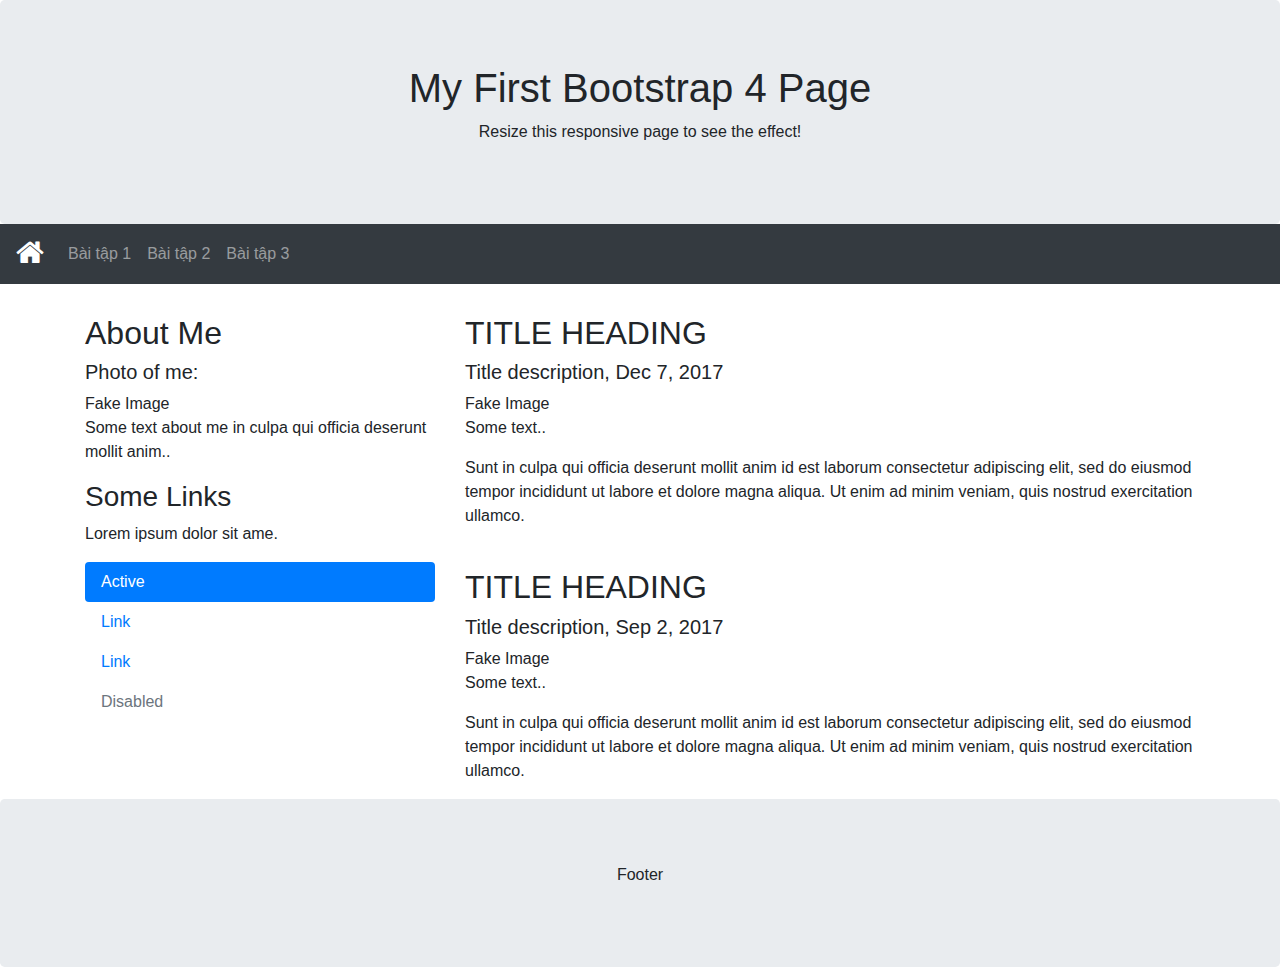
==== index.html @ e66d48db "upload" ====
<!DOCTYPE html>
<html lang="en">
<head>
    <meta charset="UTF-8">
    <meta http-equiv="X-UA-Compatible" content="IE=edge">
    <meta name="viewport" content="width=device-width, initial-scale=1.0">
    <link rel="stylesheet" href="https://maxcdn.bootstrapcdn.com/bootstrap/4.5.2/css/bootstrap.min.css">
    <link rel="stylesheet" href="https://maxcdn.bootstrapcdn.com/font-awesome/4.7.0/css/font-awesome.min.css">
    <link rel="stylesheet" href="style.css">
    <title>Pham Minh Tuan </title>
</head>
<body>
    <div class="jumbotron text-center" style="margin-bottom:0">
        <h1>My First Bootstrap 4 Page</h1>
        <p>Resize this responsive page to see the effect!</p> 
      </div>
      <nav class="navbar navbar-expand-sm bg-dark navbar-dark">
        <a class="navbar-brand" href="#"> <i class="fa fa-home"></i></a>
    
      
        <button class="navbar-toggler" type="button" data-toggle="collapse" data-target="#collapsibleNavbar">
          <span class="navbar-toggler-icon"></span>
        </button>
        <div class="collapse navbar-collapse" id="collapsibleNavbar">
          <ul class="navbar-nav">
            <li class="nav-item">
              <a class="nav-link" href="http://127.0.0.1:5500/1.html">Bài tập 1 </a>
            </li>
            <li class="nav-item">
              <a class="nav-link" href="http://127.0.0.1:5500/2.html">Bài tập 2</a>
            </li>
            <li class="nav-item">
              <a class="nav-link" href="http://127.0.0.1:5500/cal.html">Bài tập 3</a>
            </li>    
          </ul>
        </div>  
      </nav>
      
      <div class="container" style="margin-top:30px">
        <div class="row">
          <div class="col-sm-4">
            <h2>About Me</h2>
            <h5>Photo of me:</h5>
            <div class="fakeimg">Fake Image</div>
            <p>Some text about me in culpa qui officia deserunt mollit anim..</p>
            <h3>Some Links</h3>
            <p>Lorem ipsum dolor sit ame.</p>
            <ul class="nav nav-pills flex-column">
              <li class="nav-item">
                <a class="nav-link active" href="#">Active</a>
              </li>
              <li class="nav-item">
                <a class="nav-link" href="#">Link</a>
              </li>
              <li class="nav-item">
                <a class="nav-link" href="#">Link</a>
              </li>
              <li class="nav-item">
                <a class="nav-link disabled" href="#">Disabled</a>
              </li>
            </ul>
            <hr class="d-sm-none">
          </div>
          <div class="col-sm-8">
            <h2>TITLE HEADING</h2>
            <h5>Title description, Dec 7, 2017</h5>
            <div class="fakeimg">Fake Image</div>
            <p>Some text..</p>
            <p>Sunt in culpa qui officia deserunt mollit anim id est laborum consectetur adipiscing elit, sed do eiusmod tempor incididunt ut labore et dolore magna aliqua. Ut enim ad minim veniam, quis nostrud exercitation ullamco.</p>
            <br>
            <h2>TITLE HEADING</h2>
            <h5>Title description, Sep 2, 2017</h5>
            <div class="fakeimg">Fake Image</div>
            <p>Some text..</p>
            <p>Sunt in culpa qui officia deserunt mollit anim id est laborum consectetur adipiscing elit, sed do eiusmod tempor incididunt ut labore et dolore magna aliqua. Ut enim ad minim veniam, quis nostrud exercitation ullamco.</p>
          </div>
        </div>
      </div>
      
      <div class="jumbotron text-center" style="margin-bottom:0">
        <p>Footer</p>
      </div>
</body>
</html>
---- style.css ----
i.fa.fa-home {
    font-size: 30px;
}
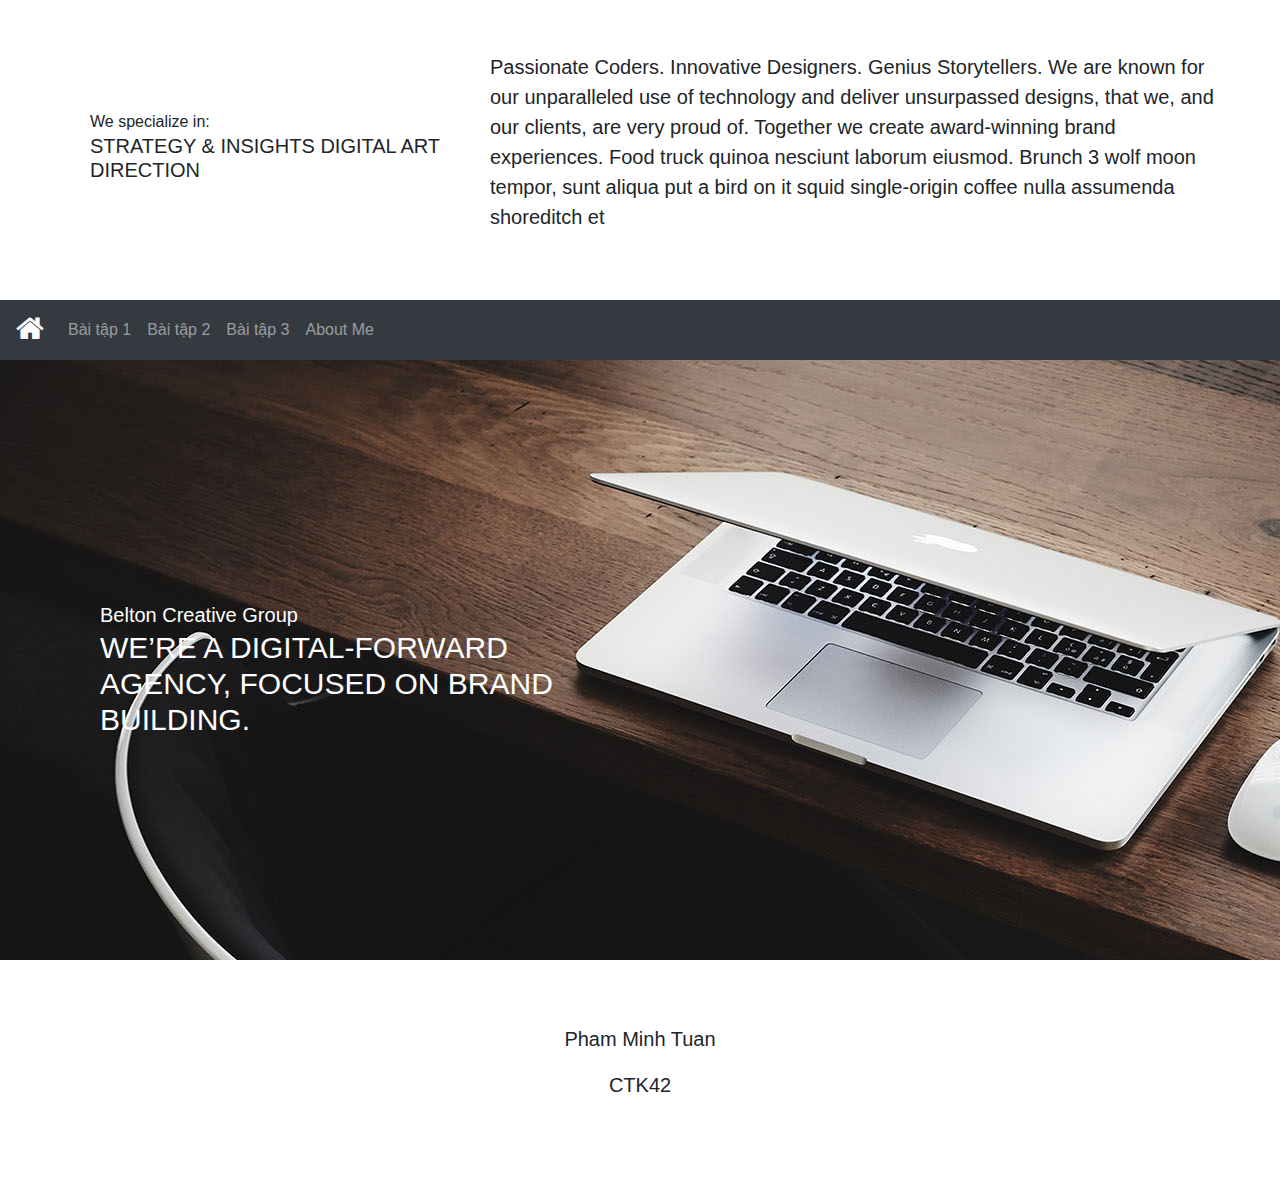
==== commit 1f21c444: "udate about" ====
--- a/index.html
+++ b/index.html
@@ -10,10 +10,25 @@
     <title>Pham Minh Tuan </title>
 </head>
 <body>
-    <div class="jumbotron text-center" style="margin-bottom:0">
-        <h1>My First Bootstrap 4 Page</h1>
-        <p>Resize this responsive page to see the effect!</p> 
-      </div>
+  <div class="navbaner">
+     <div class="banner">
+      <span>We specialize in:</span>
+      <h1>STRATEGY & INSIGHTS DIGITAL ART DIRECTION
+      </h1>
+    </div>
+
+     <div class="banerleft">
+     <p>Passionate Coders. Innovative Designers. Genius Storytellers.
+
+      We are known for our unparalleled use of technology and deliver unsurpassed designs, that we, and our clients, are very proud of. Together we create award-winning brand experiences.
+      
+      Food truck quinoa nesciunt laborum eiusmod. Brunch 3 wolf moon tempor, sunt aliqua put a bird on it squid single-origin coffee nulla assumenda shoreditch et</p> 
+      </div>  
+    
+    </div>  
+   
+        
+     
       <nav class="navbar navbar-expand-sm bg-dark navbar-dark">
         <a class="navbar-brand" href="#"> <i class="fa fa-home"></i></a>
     
@@ -32,53 +47,28 @@
             <li class="nav-item">
               <a class="nav-link" href="http://127.0.0.1:5500/cal.html">Bài tập 3</a>
             </li>    
+            <li class="nav-item">
+              <a class="nav-link" href="http://127.0.0.1:5500/about.html">About Me</a>
+            </li>    
           </ul>
         </div>  
       </nav>
       
-      <div class="container" style="margin-top:30px">
-        <div class="row">
-          <div class="col-sm-4">
-            <h2>About Me</h2>
-            <h5>Photo of me:</h5>
-            <div class="fakeimg">Fake Image</div>
-            <p>Some text about me in culpa qui officia deserunt mollit anim..</p>
-            <h3>Some Links</h3>
-            <p>Lorem ipsum dolor sit ame.</p>
-            <ul class="nav nav-pills flex-column">
-              <li class="nav-item">
-                <a class="nav-link active" href="#">Active</a>
-              </li>
-              <li class="nav-item">
-                <a class="nav-link" href="#">Link</a>
-              </li>
-              <li class="nav-item">
-                <a class="nav-link" href="#">Link</a>
-              </li>
-              <li class="nav-item">
-                <a class="nav-link disabled" href="#">Disabled</a>
-              </li>
-            </ul>
-            <hr class="d-sm-none">
-          </div>
-          <div class="col-sm-8">
-            <h2>TITLE HEADING</h2>
-            <h5>Title description, Dec 7, 2017</h5>
-            <div class="fakeimg">Fake Image</div>
-            <p>Some text..</p>
-            <p>Sunt in culpa qui officia deserunt mollit anim id est laborum consectetur adipiscing elit, sed do eiusmod tempor incididunt ut labore et dolore magna aliqua. Ut enim ad minim veniam, quis nostrud exercitation ullamco.</p>
-            <br>
-            <h2>TITLE HEADING</h2>
-            <h5>Title description, Sep 2, 2017</h5>
-            <div class="fakeimg">Fake Image</div>
-            <p>Some text..</p>
-            <p>Sunt in culpa qui officia deserunt mollit anim id est laborum consectetur adipiscing elit, sed do eiusmod tempor incididunt ut labore et dolore magna aliqua. Ut enim ad minim veniam, quis nostrud exercitation ullamco.</p>
-          </div>
+      
+        <div class="img">
+          <img src="/Anh/1.jpg" alt=>
+          <div class="content">
+            <div class="small">
+               Belton Creative Group
+            </div>
+            <h1> WE’RE A DIGITAL-FORWARD AGENCY, FOCUSED ON BRAND BUILDING. </h1>
         </div>
-      </div>
-      
+        </div>
+        
+        
       <div class="jumbotron text-center" style="margin-bottom:0">
-        <p>Footer</p>
+        <p>Pham Minh Tuan </p>
+        <p> CTK42 </p>
       </div>
 </body>
 </html>--- a/style.css
+++ b/style.css
@@ -1,3 +1,53 @@
 i.fa.fa-home {
     font-size: 30px;
+}
+.navbaner{
+    display: flex;
+    width: 100%;
+    height: 300px;
+    
+}
+.navbaner .banner{
+    margin: auto;
+    padding-left: 90px;
+}
+.navbaner .banner h1{
+    width: 400px;
+    font-size: 20px;
+   
+}
+.navbaner .banerleft{
+    margin: auto;
+    padding-right: 50px;
+}
+.navbaner .banerleft p{
+    font-size: 20px;
+    
+}
+.img{
+    position: relative;
+    overflow-y: hidden;
+    overflow-x: hidden;
+    height: 600px ;
+}
+.content {
+    position: absolute;
+    top:40%;
+}
+.img .content .small{
+    font-size: 20px;
+    color: white;
+    padding-left: 100px;
+}
+.img .content h1{
+    font-size: 30px;
+    color: white;
+    padding-left: 100px; 
+    width:50%;
+}
+.text-center{
+    background-color: white;
+}
+.text-center p{
+font-size: 20px;
 }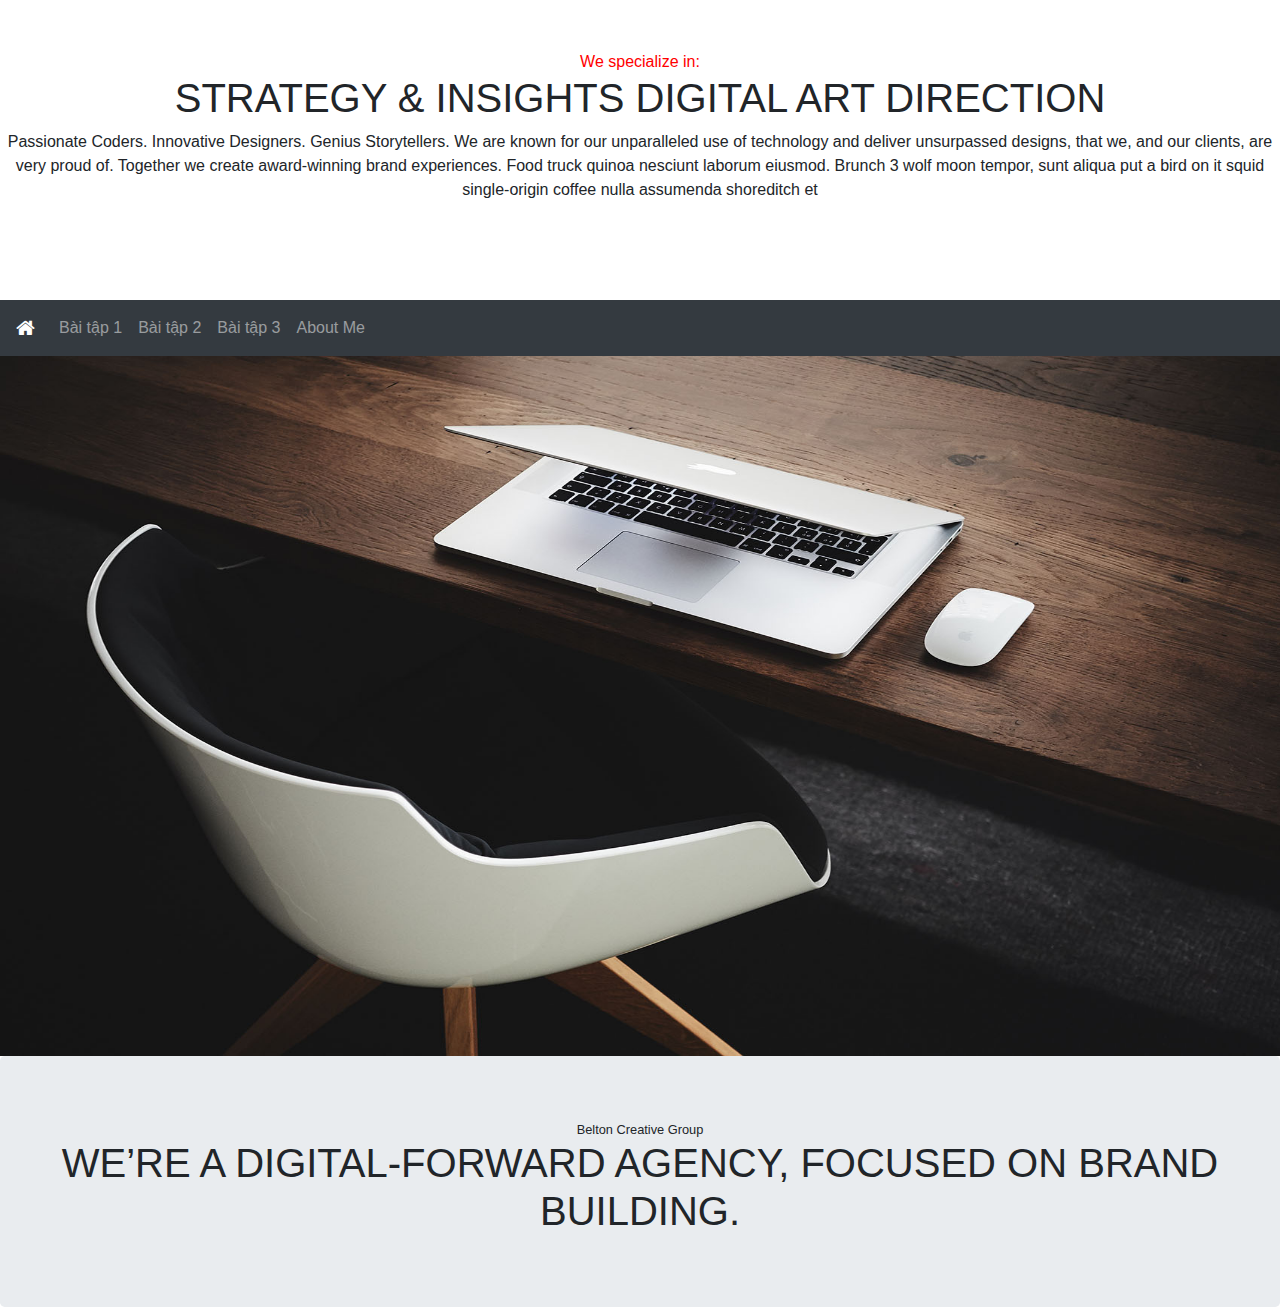
==== commit e1abbee9: "asd git commit -m asd:" ====
--- a/index.html
+++ b/index.html
@@ -8,6 +8,19 @@
     <link rel="stylesheet" href="https://maxcdn.bootstrapcdn.com/font-awesome/4.7.0/css/font-awesome.min.css">
     <link rel="stylesheet" href="style.css">
     <title>Pham Minh Tuan </title>
+    <style>
+      .navbaner{
+        width: 100%;
+        height: 300px;
+        text-align: center;
+      }
+      .navbaner .banner, .navbaner .bannerleft{
+        padding-top:50px
+      }
+      .navbaner .banner span{
+        color: red;
+      }
+    </style>
 </head>
 <body>
   <div class="navbaner">
@@ -32,11 +45,6 @@
       <nav class="navbar navbar-expand-sm bg-dark navbar-dark">
         <a class="navbar-brand" href="#"> <i class="fa fa-home"></i></a>
     
-      
-        <button class="navbar-toggler" type="button" data-toggle="collapse" data-target="#collapsibleNavbar">
-          <span class="navbar-toggler-icon"></span>
-        </button>
-        <div class="collapse navbar-collapse" id="collapsibleNavbar">
           <ul class="navbar-nav">
             <li class="nav-item">
               <a class="nav-link" href="http://127.0.0.1:5500/1.html">Bài tập 1 </a>
@@ -51,24 +59,20 @@
               <a class="nav-link" href="http://127.0.0.1:5500/about.html">About Me</a>
             </li>    
           </ul>
-        </div>  
+       
       </nav>
-      
-      
-        <div class="img">
-          <img src="/Anh/1.jpg" alt=>
-          <div class="content">
-            <div class="small">
-               Belton Creative Group
-            </div>
-            <h1> WE’RE A DIGITAL-FORWARD AGENCY, FOCUSED ON BRAND BUILDING. </h1>
-        </div>
+ 
+        <div  class="img">
+          <img style="width: 100%; height: 700px; " src="/Anh/1.jpg" alt=>
+          
         </div>
         
         
       <div class="jumbotron text-center" style="margin-bottom:0">
-        <p>Pham Minh Tuan </p>
-        <p> CTK42 </p>
+        <div class="small">
+        Belton Creative Group
+     </div>
+     <h1> WE’RE A DIGITAL-FORWARD AGENCY, FOCUSED ON BRAND BUILDING. </h1>
       </div>
 </body>
 </html>